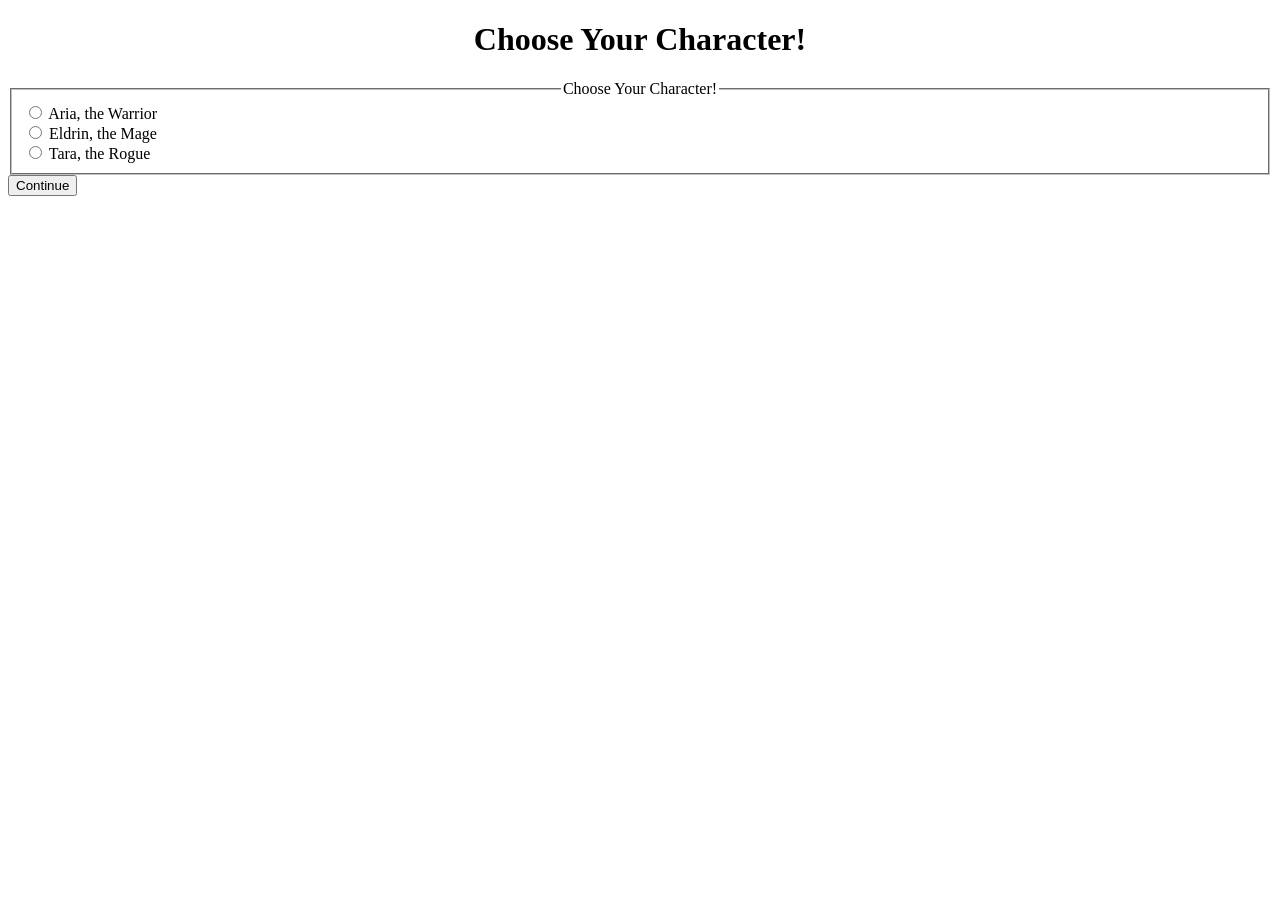
==== page2.html @ c2162c57 "Worked on game" ====
<!DOCTYPE html>
<html lang="en">
<head>
    <meta charset="UTF-8">
    <meta name="viewport" content="width=device-width, initial-scale=1.0">
    <title>Character Selection</title>
    <!-- TODO: Import your CSS File here -->
    <link  rel = "stylesheet" src = "style.css">
</head>
<body>
    <h1 style = "text-align: center;">Choose Your Character!</h1>
    <section class="container">
        <form id="characterForm"type = "get" action = "page3.html"></form>
        <fieldset>
            <legend style = "text-align: center;">
                Choose Your Character!
            </legend>
            <input type="radio" id="Aria" name="char" value="">
            <label for="Aria">Aria, the Warrior</label><br>
            <input type="radio" id="Eldrin" name="char" value="">
            <label for="Eldrin">Eldrin, the Mage</label><br>
            <input type="radio" id="Tara" name="char" value="">
            <label for="Tara">Tara, the Rogue</label><br>
        </fieldset>
        <button onclick="location.href='page3.html'">Continue</button>
    </section>
</body>
</html>
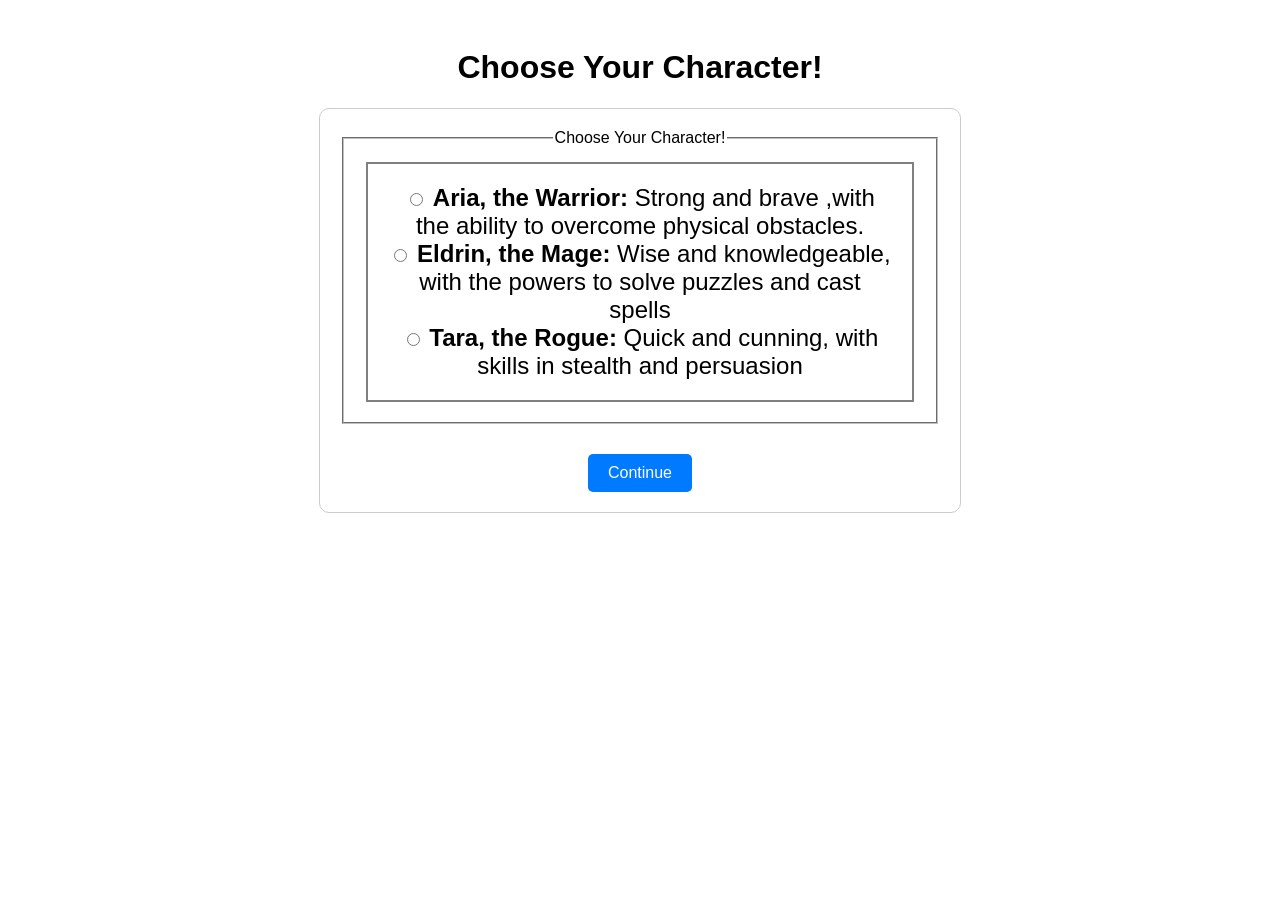
==== commit 427a5360: "did some more work" ====
--- a/page2.html
+++ b/page2.html
@@ -5,24 +5,31 @@
     <meta name="viewport" content="width=device-width, initial-scale=1.0">
     <title>Character Selection</title>
     <!-- TODO: Import your CSS File here -->
-    <link  rel = "stylesheet" src = "style.css">
+    <link  href = "style.css" rel = "stylesheet">
 </head>
 <body>
     <h1 style = "text-align: center;">Choose Your Character!</h1>
     <section class="container">
-        <form id="characterForm"type = "get" action = "page3.html"></form>
+        <form id="characterForm" type = "get" action = "page3.html">
         <fieldset>
-            <legend style = "text-align: center;">
+            <legend id = "chars" style = "text-align: center;">
                 Choose Your Character!
             </legend>
-            <input type="radio" id="Aria" name="char" value="">
-            <label for="Aria">Aria, the Warrior</label><br>
+        <section class = "box" >
+            <input type = "radio" id = "item1" name = "char" value="Aria">
+            <label for="Aria" id = "item1"><strong>Aria, the Warrior:</strong> Strong and brave
+                ,with the ability to overcome physical obstacles.
+            </label><br>
             <input type="radio" id="Eldrin" name="char" value="">
-            <label for="Eldrin">Eldrin, the Mage</label><br>
+            <label for="Eldrin"><strong>Eldrin, the Mage:</strong> Wise and
+                knowledgeable, with the powers to solve puzzles and cast spells</label><br>
             <input type="radio" id="Tara" name="char" value="">
-            <label for="Tara">Tara, the Rogue</label><br>
+            <label for="Tara"><strong>Tara, the Rogue:</strong> Quick and 
+            cunning, with skills in stealth and persuasion</label><br>
+        </section>
         </fieldset>
         <button onclick="location.href='page3.html'">Continue</button>
+    </form>
     </section>
 </body>
 </html>
--- a/style.css
+++ b/style.css
@@ -0,0 +1,85 @@
+body {
+    font-family: Arial, sans-serif;
+    text-align: center;
+    padding: 20px;
+}
+.container {
+    max-width: 600px;
+    margin: auto;
+    padding: 20px;
+    border: 1px solid #ccc;
+    border-radius: 10px;
+}
+.supplies {
+    padding: 10px;
+    margin: 10px 0;
+    border: 1px solid #ccc;
+    border-radius: 5px;
+    text-align: left;
+}
+/* label {
+    display: block;
+    margin: 5px;
+} */
+
+select {
+    padding: 10px;
+    border: 1px solid #ccc;
+    border-radius: 5px;
+    font-size: 16px;
+    width: 100%;
+    margin-top: 5px;
+}body {
+    font-family: Arial, sans-serif;
+    text-align: center;
+    padding: 20px;
+}
+.container {
+    max-width: 600px;
+    margin: auto;
+    padding: 20px;
+    border: 1px solid #ccc;
+    border-radius: 10px;
+}
+.character {
+    padding: 10px;
+    margin: 10px 0;
+    border: 1px solid #ccc;
+    border-radius: 5px;
+}
+label {
+    cursor: pointer;
+}
+input[type=submit],
+button {
+    background-color: #007bff;
+    color: white;
+    padding: 10px 20px;
+    border: none;
+    border-radius: 5px;
+    cursor: pointer;
+    font-size: 16px;
+    margin-top: 30px;
+}
+button:hover {
+    background-color: #0056b3;
+}
+.stealth-option {
+    padding: 10px;
+    margin: 5px 0;
+    background-color: #f0f0f0;
+    cursor: pointer;
+    border: 2px solid #ddd;
+    text-align: center;
+}
+.stealth-option:hover {
+    background-color: #e8e8e8;
+}
+.box{
+    
+    border:2px solid grey;
+    text-align: center; 
+    font-size: 24px; 
+    padding:20px;
+    margin:10px;
+}
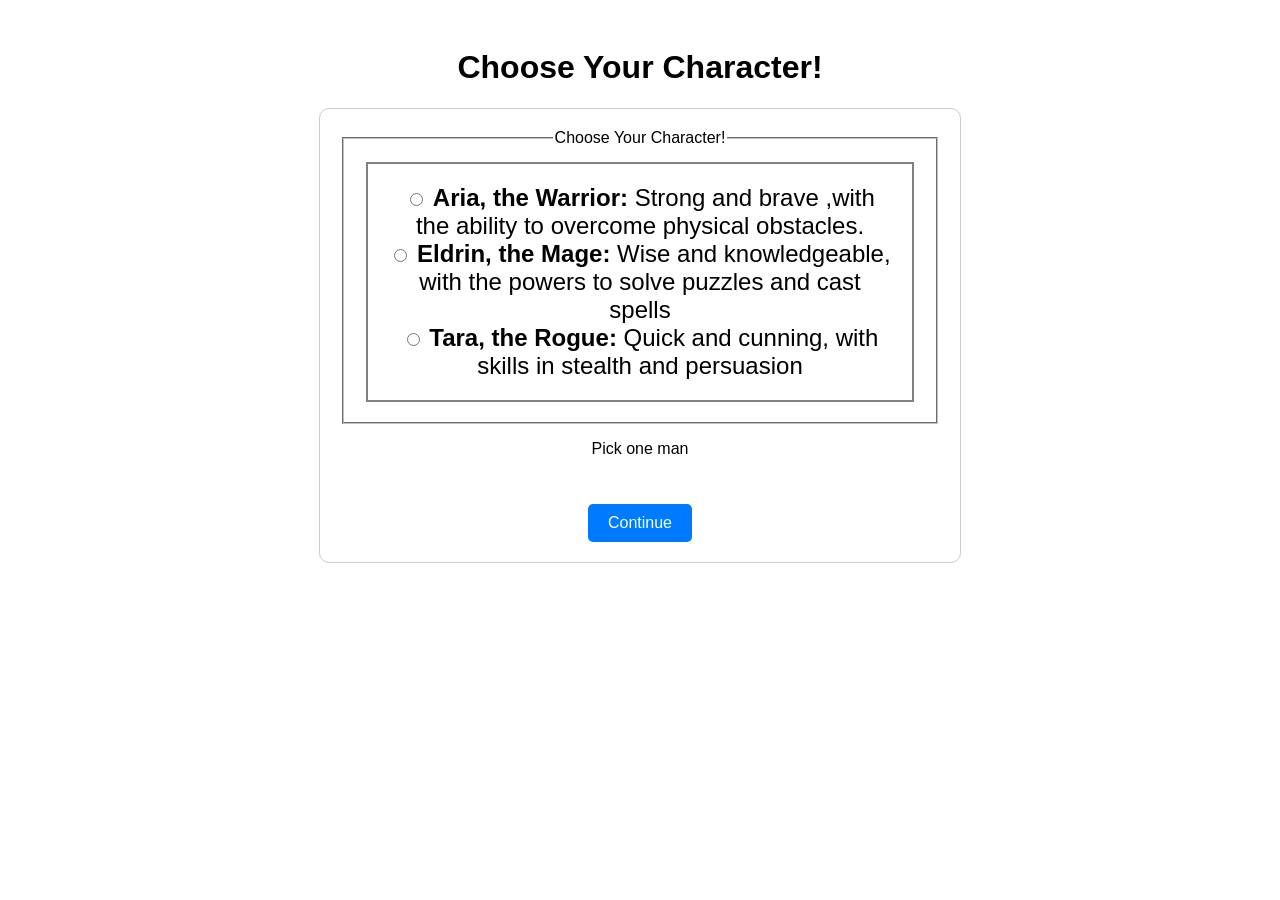
==== commit 1b34f19f: "worked" ====
--- a/page2.html
+++ b/page2.html
@@ -12,24 +12,29 @@
     <section class="container">
         <form id="characterForm" type = "get" action = "page3.html">
         <fieldset>
-            <legend id = "chars" style = "text-align: center;">
+            <legend>
                 Choose Your Character!
             </legend>
         <section class = "box" >
-            <input type = "radio" id = "item1" name = "char" value="Aria">
-            <label for="Aria" id = "item1"><strong>Aria, the Warrior:</strong> Strong and brave
+            <input type = "radio" id = "Aria" name = "char" value="Aria">
+            <label for="Aria" id = "Aria"><strong>Aria, the Warrior:</strong> Strong and brave
                 ,with the ability to overcome physical obstacles.
             </label><br>
-            <input type="radio" id="Eldrin" name="char" value="">
+            <input type="radio" id="Eldrin" name="char" value="Eldrin">
             <label for="Eldrin"><strong>Eldrin, the Mage:</strong> Wise and
-                knowledgeable, with the powers to solve puzzles and cast spells</label><br>
-            <input type="radio" id="Tara" name="char" value="">
+                knowledgeable, with the powers to solve puzzles and cast spells
+            </label><br>
+            <input type="radio" id="Tara" name="char" value="Tara">
             <label for="Tara"><strong>Tara, the Rogue:</strong> Quick and 
-            cunning, with skills in stealth and persuasion</label><br>
+            cunning, with skills in stealth and persuasion
+            </label><br>
         </section>
         </fieldset>
-        <button onclick="location.href='page3.html'">Continue</button>
+        <p id="output">Pick one man</p>
+        <button id = "continue">Continue</button>
     </form>
     </section>
+
+
+    <script src = "script.js" rel = "js"></script>
 </body>
-</html>
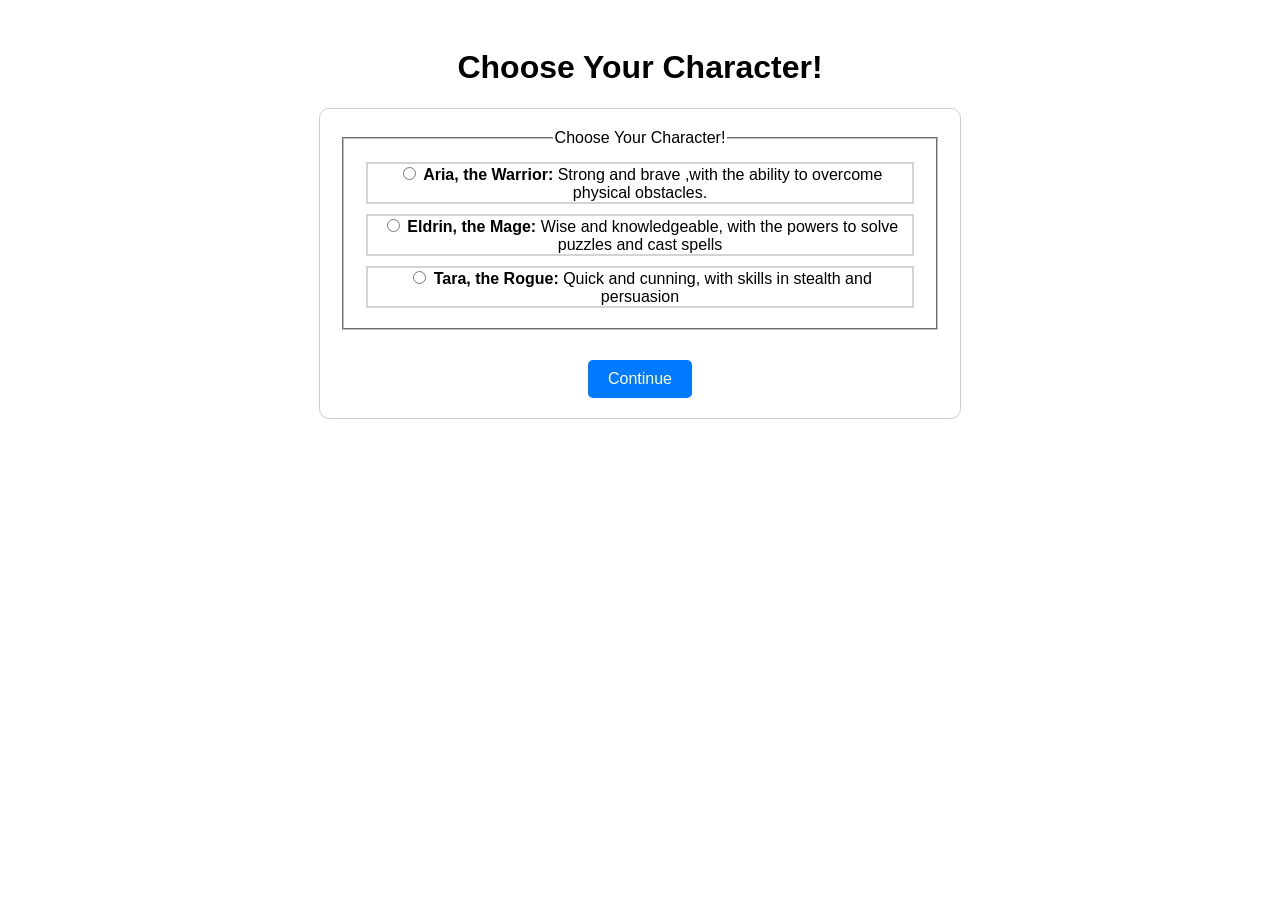
==== commit cb99310d: "Did a good chunk" ====
--- a/page2.html
+++ b/page2.html
@@ -15,26 +15,31 @@
             <legend>
                 Choose Your Character!
             </legend>
-        <section class = "box" >
-            <input type = "radio" id = "Aria" name = "char" value="Aria">
-            <label for="Aria" id = "Aria"><strong>Aria, the Warrior:</strong> Strong and brave
+        <section>
+            <div class = "box">
+                <input type = "radio" id = "Aria" name = "char" value="Aria">
+                <label for="Aria" id = "Aria"><strong>Aria, the Warrior:</strong> Strong and brave
                 ,with the ability to overcome physical obstacles.
-            </label><br>
-            <input type="radio" id="Eldrin" name="char" value="Eldrin">
-            <label for="Eldrin"><strong>Eldrin, the Mage:</strong> Wise and
+                </label><br>
+            </div>
+            <div  class = "box">
+                <input type="radio" id="Eldrin" name="char" value="Eldrin">
+                <label for="Eldrin"><strong>Eldrin, the Mage:</strong> Wise and
                 knowledgeable, with the powers to solve puzzles and cast spells
-            </label><br>
-            <input type="radio" id="Tara" name="char" value="Tara">
-            <label for="Tara"><strong>Tara, the Rogue:</strong> Quick and 
-            cunning, with skills in stealth and persuasion
-            </label><br>
+                </label><br>
+            </div>
+            <div class = "box">
+                <input type="radio" id="Tara" name="char" value="Tara">
+                <label for="Tara"><strong>Tara, the Rogue:</strong> Quick and 
+                cunning, with skills in stealth and persuasion
+                </label><br>
+            </div>
         </section>
         </fieldset>
-        <p id="output">Pick one man</p>
-        <button id = "continue">Continue</button>
+        <button onclick="location.href='package3.html'">Continue</button>
     </form>
     </section>
 
 
-    <script src = "script.js" rel = "js"></script>
+   
 </body>
--- a/style.css
+++ b/style.css
@@ -76,10 +76,14 @@
     background-color: #e8e8e8;
 }
 .box{
-    
-    border:2px solid grey;
-    text-align: center; 
-    font-size: 24px; 
-    padding:20px;
-    margin:10px;
-}+    border: 2pt solid lightgrey;
+    margin: 10px;
+
+}
+#supply{
+    display:flex;
+    flex-direction:column;
+}
+.item{
+    margin: 5px;
+}
